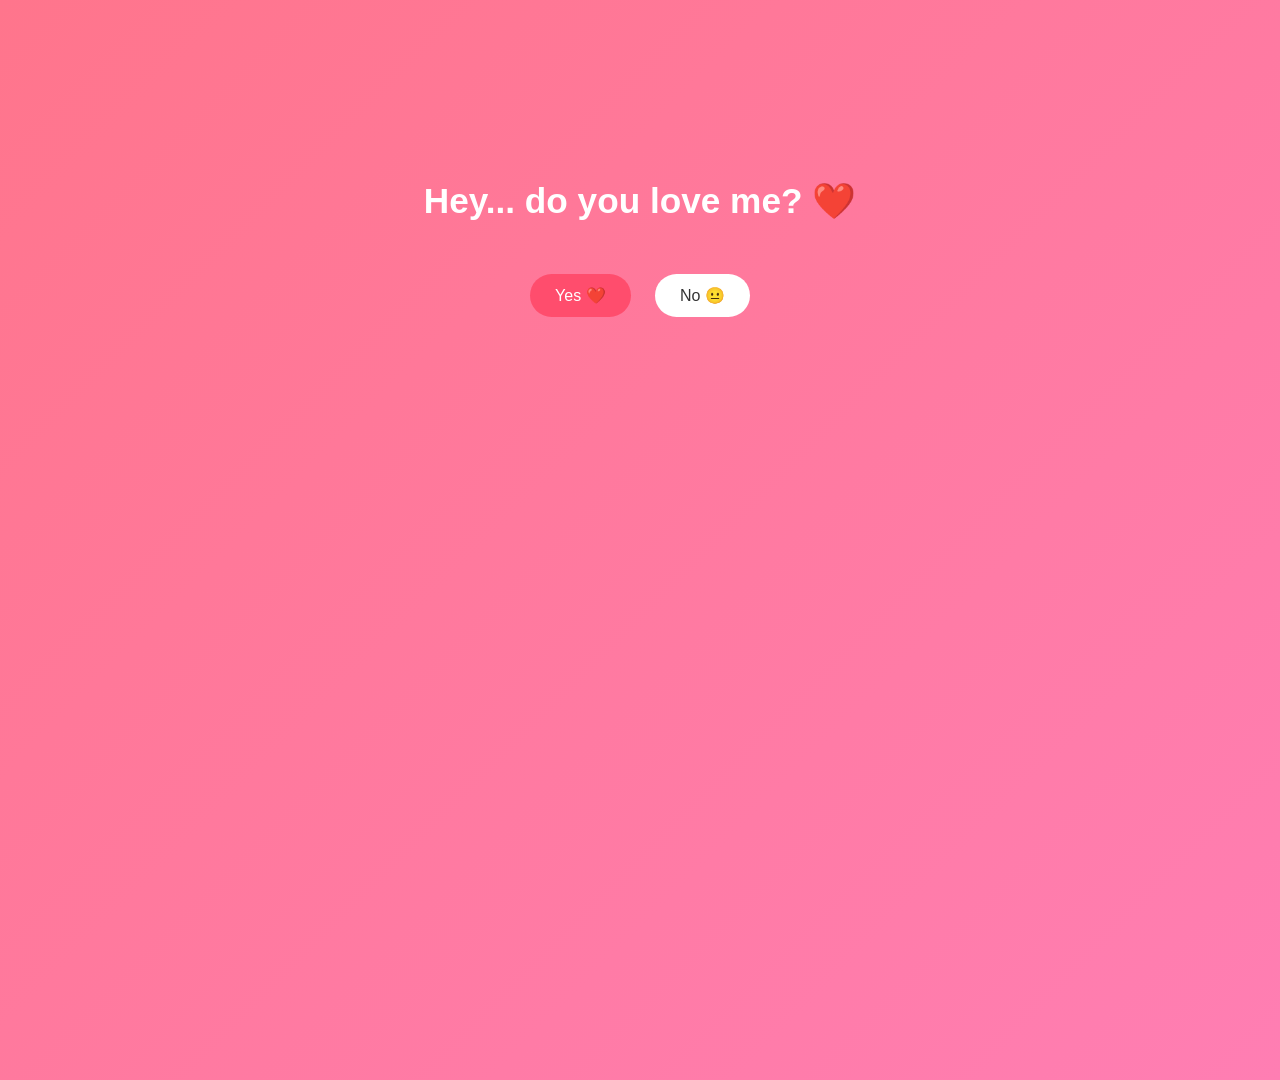
==== index.html @ 9fb58cef "Add files via upload" ====
<!DOCTYPE html>
<html lang="en">
<head>
  <meta charset="UTF-8">
  <title>Hey ❤️</title>
  <link rel="stylesheet" href="style.css">
</head>
<body>

<div class="container">
  <h1 id="question"></h1>

  <div class="buttons">
    <button id="yes">Yes ❤️</button>
    <button id="no">No 😐</button>
  </div>
</div>

<div class="hearts"></div>

<audio id="bgMusic" loop>
  <source src="dekhta.mp3" type="audio/mpeg">
</audio>

<script src="script.js"></script>

</body>
</html>
---- style.css ----
body {
  margin: 0;
  font-family: 'Segoe UI', sans-serif;
  background: linear-gradient(135deg, #ff758c, #ff7eb3);
  height: 100vh;
  overflow: hidden;
}

.container {
  text-align: center;
  margin-top: 20vh;
}

h1 {
  font-size: 2.2rem;
  color: white;
  min-height: 60px;
}

.buttons button {
  padding: 12px 25px;
  margin: 10px;
  border: none;
  border-radius: 30px;
  font-size: 16px;
  cursor: pointer;
}

#yes {
  background: #ff4d6d;
  color: white;
}

#no {
  background: white;
  color: #333;
  position: relative;
}

.hearts span {
  position: absolute;
  animation: floatUp 8s linear infinite;
}

@keyframes floatUp {
  0% { transform: translateY(100vh); opacity: 0; }
  50% { opacity: 1; }
  100% { transform: translateY(-10vh); opacity: 0; }
}
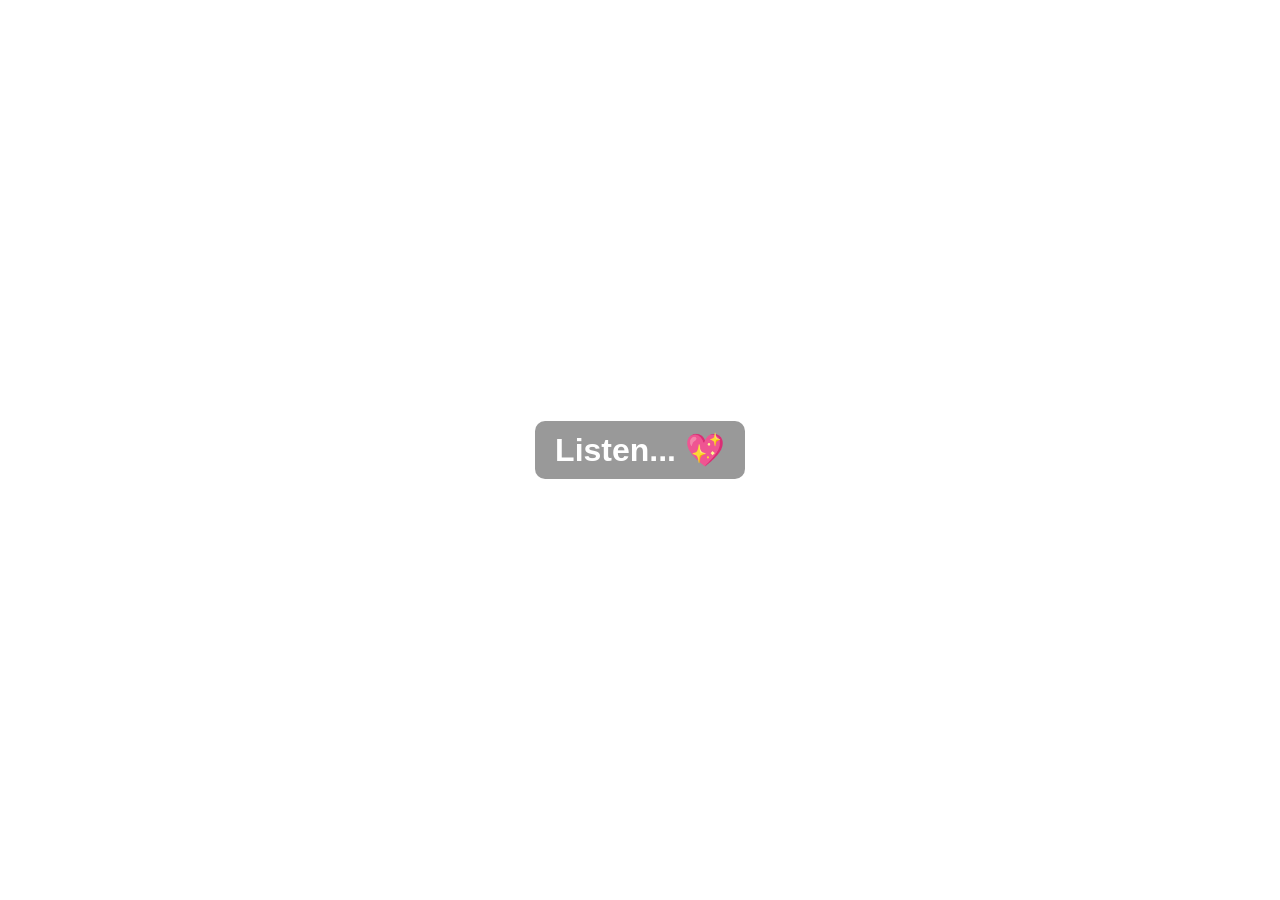
==== commit eb76cf68: "Update index.html" ====
--- a/index.html
+++ b/index.html
@@ -1,28 +1,90 @@
 <!DOCTYPE html>
-<html lang="en">
+<html>
 <head>
-  <meta charset="UTF-8">
-  <title>Hey ❤️</title>
-  <link rel="stylesheet" href="style.css">
+  <title>For You 💖</title>
+  <style>
+    body {
+      margin: 0;
+      background: url('teddy.gif') center center / contain no-repeat;
+      color: white;
+      display: flex;
+      justify-content: center;
+      align-items: center;
+      height: 100vh;
+      font-family: sans-serif;
+      text-align: center;
+      overflow: hidden;
+    }
+
+    h1 {
+      font-size: 2rem;
+      background: rgba(0,0,0,0.4);
+      padding: 10px 20px;
+      border-radius: 10px;
+      white-space: normal;
+    }
+
+    .glow {
+      animation: glow 2s infinite alternate, beat 1s infinite;
+    }
+
+    @keyframes glow {
+      from { text-shadow: 0 0 10px pink; }
+      to { text-shadow: 0 0 40px red; }
+    }
+
+    @keyframes beat {
+      50% { transform: scale(1.05); }
+    }
+  </style>
 </head>
 <body>
 
-<div class="container">
-  <h1 id="question"></h1>
+<h1 id="msg">Listen... 💖</h1>
 
-  <div class="buttons">
-    <button id="yes">Yes ❤️</button>
-    <button id="no">No 😐</button>
-  </div>
-</div>
-
-<div class="hearts"></div>
-
-<audio id="bgMusic" loop>
+<audio id="song1">
   <source src="dekhta.mp3" type="audio/mpeg">
 </audio>
 
-<script src="script.js"></script>
+<audio id="song2">
+  <source src="inkem.mp3" type="audio/mpeg">
+</audio>
+
+<script>
+const msg = document.getElementById("msg");
+const text = "Shree... nenu ninu premisthinnanu na tikkoda 💖";
+let i = 0;
+const song1 = document.getElementById("song1");
+const song2 = document.getElementById("song2");
+
+// ✅ This function will start songs and text typing after YES click
+function startSequence() {
+  // Play first song
+  song1.currentTime = 0;
+  song1.play().catch(() => {});
+
+  // After 5s switch to second song and start typing
+  setTimeout(() => {
+    song1.pause();
+    song2.currentTime = 0;
+    song2.play().catch(() => {});
+    typeWriter();
+  }, 5000);
+}
+
+function typeWriter() {
+  if (i < text.length) {
+    msg.innerHTML += text.charAt(i);
+    i++;
+    setTimeout(typeWriter, 80);
+  } else {
+    msg.classList.add("glow");
+  }
+}
+
+// 🎯 IMPORTANT: Trigger sequence only when user clicks (browser allows autoplay)
+document.body.addEventListener("click", startSequence, { once: true });
+</script>
 
 </body>
-</html>+</html>
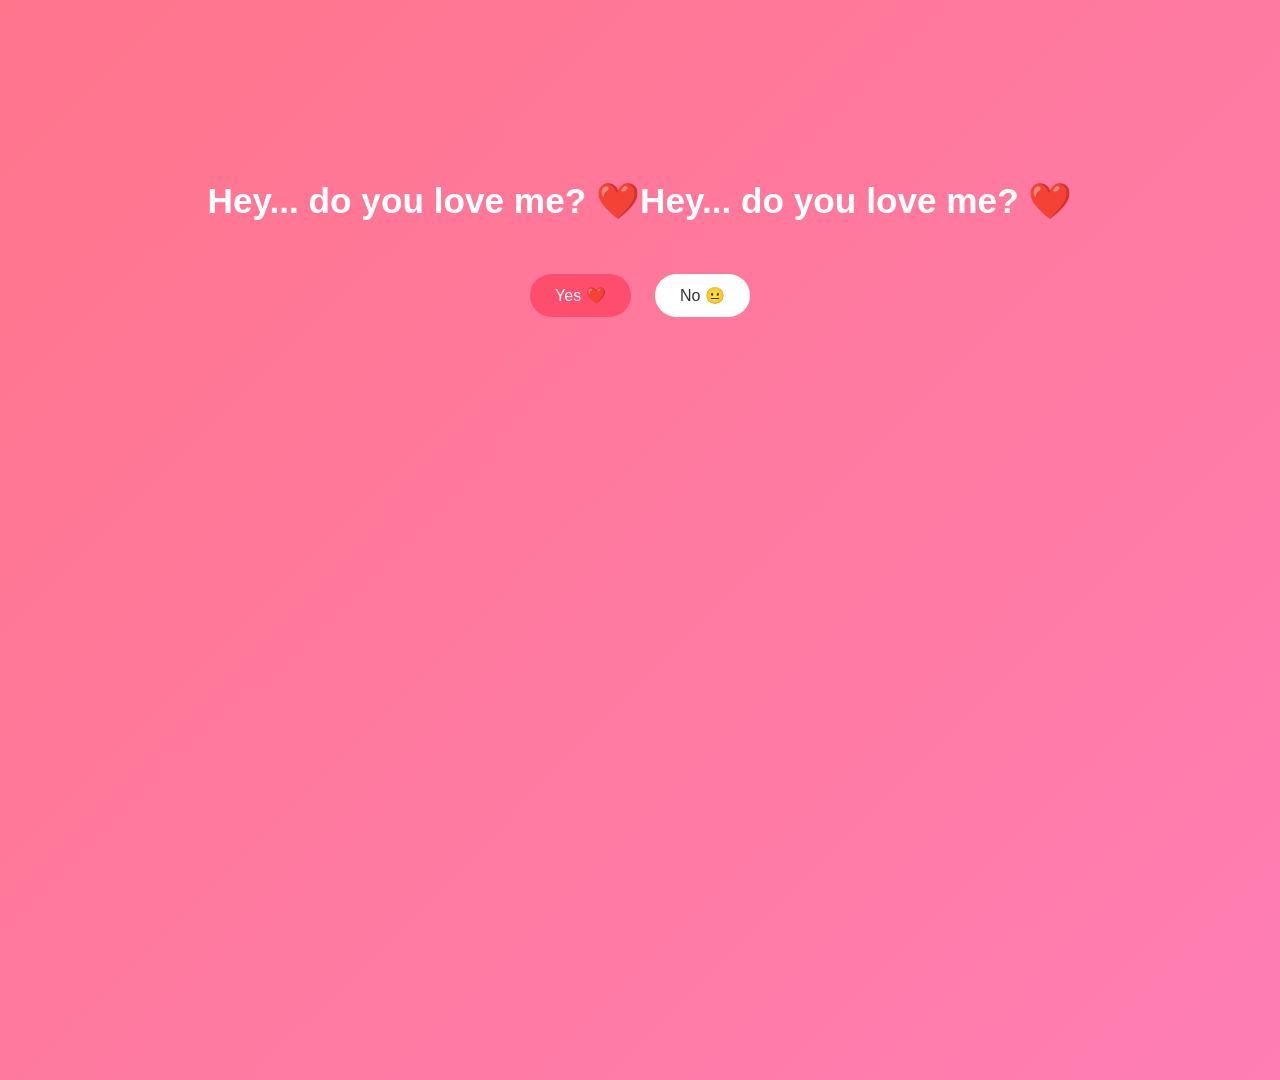
==== commit e6bd8a32: "Update index.html" ====
--- a/index.html
+++ b/index.html
@@ -1,90 +1,27 @@
 <!DOCTYPE html>
-<html>
+<html lang="en">
 <head>
-  <title>For You 💖</title>
-  <style>
-    body {
-      margin: 0;
-      background: url('teddy.gif') center center / contain no-repeat;
-      color: white;
-      display: flex;
-      justify-content: center;
-      align-items: center;
-      height: 100vh;
-      font-family: sans-serif;
-      text-align: center;
-      overflow: hidden;
-    }
-
-    h1 {
-      font-size: 2rem;
-      background: rgba(0,0,0,0.4);
-      padding: 10px 20px;
-      border-radius: 10px;
-      white-space: normal;
-    }
-
-    .glow {
-      animation: glow 2s infinite alternate, beat 1s infinite;
-    }
-
-    @keyframes glow {
-      from { text-shadow: 0 0 10px pink; }
-      to { text-shadow: 0 0 40px red; }
-    }
-
-    @keyframes beat {
-      50% { transform: scale(1.05); }
-    }
-  </style>
+  <meta charset="UTF-8">
+  <title>Hey ❤️</title>
+  <link rel="stylesheet" href="style.css">
 </head>
 <body>
 
-<h1 id="msg">Listen... 💖</h1>
+<div class="container">
+  <h1 id="question">Hey... do you love me? ❤️</h1>
 
-<audio id="song1">
+  <div class="buttons">
+    <button id="yes">Yes ❤️</button>
+    <button id="no">No 😐</button>
+  </div>
+</div>
+
+<div class="hearts"></div>
+
+<audio id="bgMusic" loop>
   <source src="dekhta.mp3" type="audio/mpeg">
 </audio>
 
-<audio id="song2">
-  <source src="inkem.mp3" type="audio/mpeg">
-</audio>
-
-<script>
-const msg = document.getElementById("msg");
-const text = "Shree... nenu ninu premisthinnanu na tikkoda 💖";
-let i = 0;
-const song1 = document.getElementById("song1");
-const song2 = document.getElementById("song2");
-
-// ✅ This function will start songs and text typing after YES click
-function startSequence() {
-  // Play first song
-  song1.currentTime = 0;
-  song1.play().catch(() => {});
-
-  // After 5s switch to second song and start typing
-  setTimeout(() => {
-    song1.pause();
-    song2.currentTime = 0;
-    song2.play().catch(() => {});
-    typeWriter();
-  }, 5000);
-}
-
-function typeWriter() {
-  if (i < text.length) {
-    msg.innerHTML += text.charAt(i);
-    i++;
-    setTimeout(typeWriter, 80);
-  } else {
-    msg.classList.add("glow");
-  }
-}
-
-// 🎯 IMPORTANT: Trigger sequence only when user clicks (browser allows autoplay)
-document.body.addEventListener("click", startSequence, { once: true });
-</script>
-
+<script src="script.js"></script>
 </body>
 </html>
--- a/style.css
+++ b/style.css
@@ -0,0 +1,49 @@
+body {
+  margin: 0;
+  font-family: 'Segoe UI', sans-serif;
+  background: linear-gradient(135deg, #ff758c, #ff7eb3);
+  height: 100vh;
+  overflow: hidden;
+}
+
+.container {
+  text-align: center;
+  margin-top: 20vh;
+}
+
+h1 {
+  font-size: 2.2rem;
+  color: white;
+  min-height: 60px;
+}
+
+.buttons button {
+  padding: 12px 25px;
+  margin: 10px;
+  border: none;
+  border-radius: 30px;
+  font-size: 16px;
+  cursor: pointer;
+}
+
+#yes {
+  background: #ff4d6d;
+  color: white;
+}
+
+#no {
+  background: white;
+  color: #333;
+  position: relative;
+}
+
+.hearts span {
+  position: absolute;
+  animation: floatUp 8s linear infinite;
+}
+
+@keyframes floatUp {
+  0% { transform: translateY(100vh); opacity: 0; }
+  50% { opacity: 1; }
+  100% { transform: translateY(-10vh); opacity: 0; }
+}
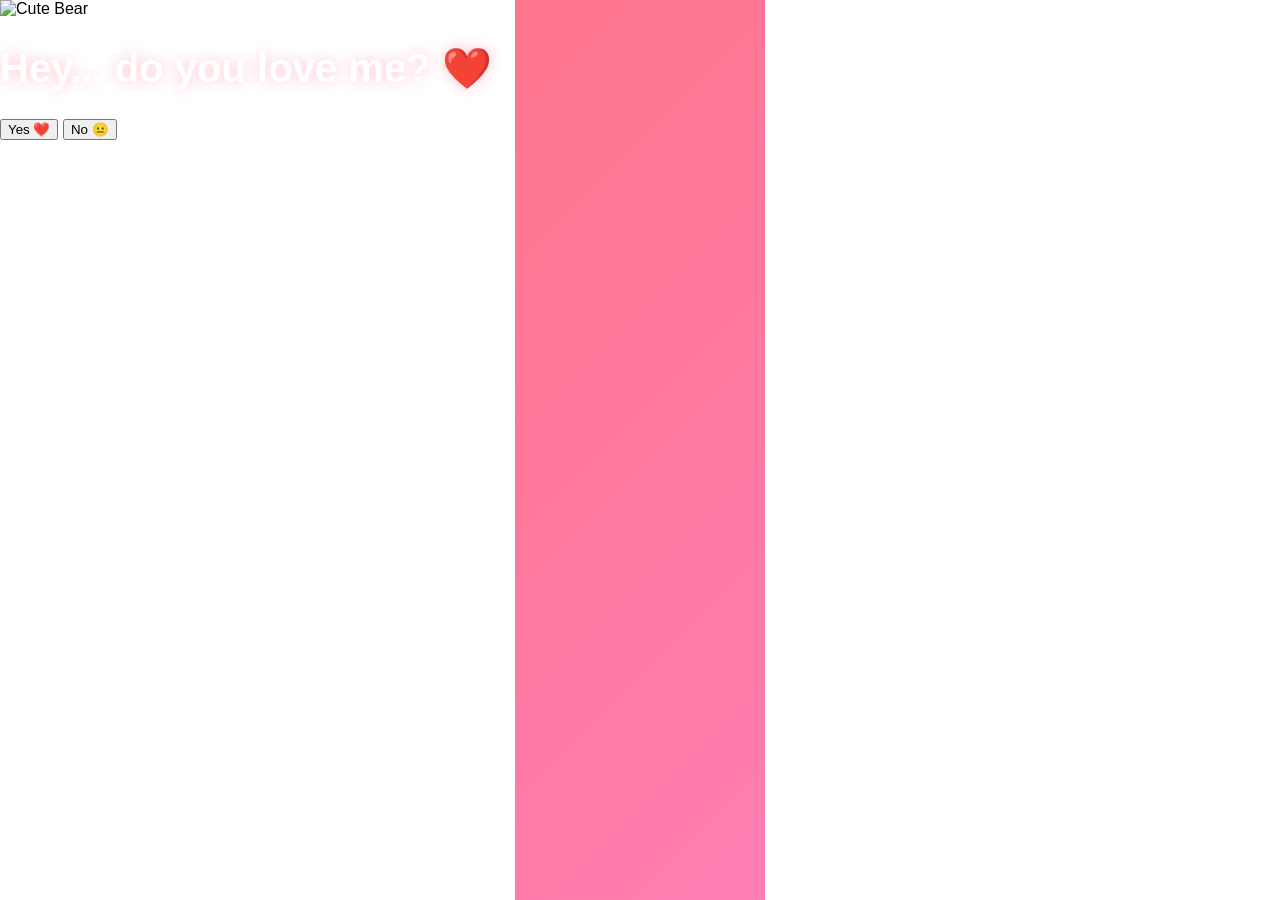
==== commit 7868a677: "Update index.html" ====
--- a/index.html
+++ b/index.html
@@ -1,27 +1,30 @@
 <!DOCTYPE html>
 <html lang="en">
 <head>
-  <meta charset="UTF-8">
-  <title>Hey ❤️</title>
-  <link rel="stylesheet" href="style.css">
+    <meta charset="UTF-8">
+    <meta name="viewport" content="width=device-width, initial-scale=1.0">
+    <title>Hey ❤️</title>
+    <link rel="stylesheet" href="style.css">
 </head>
 <body>
+    <div class="hearts-container" id="hearts-container"></div>
+    
+    <div class="container">
+        <div class="gif-wrapper">
+            <img src="https://media.giphy.com/media/v1.Y2lkPTc5MGI3NjExOHpueG93bm96eXp5eHh4eHh4eHh4eHh4eHh4eHh4eHh4eHh4JmVwPXYxX2ludGVybmFsX2dpZl9ieV9pZCZjdD1n/c76IJLufpN61i/giphy.gif" alt="Cute Bear" id="main-gif">
+        </div>
+        <h1 id="question">Hey... do you love me? ❤️</h1>
 
-<div class="container">
-  <h1 id="question">Hey... do you love me? ❤️</h1>
+        <div class="buttons">
+            <button id="yes">Yes ❤️</button>
+            <button id="no">No 😐</button>
+        </div>
+    </div>
 
-  <div class="buttons">
-    <button id="yes">Yes ❤️</button>
-    <button id="no">No 😐</button>
-  </div>
-</div>
+    <audio id="bgMusic" loop>
+        <source src="dekhta.mp3" type="audio/mpeg">
+    </audio>
 
-<div class="hearts"></div>
-
-<audio id="bgMusic" loop>
-  <source src="dekhta.mp3" type="audio/mpeg">
-</audio>
-
-<script src="script.js"></script>
+    <script src="script.js"></script>
 </body>
 </html>
--- a/style.css
+++ b/style.css
@@ -1,49 +1,57 @@
 body {
   margin: 0;
-  font-family: 'Segoe UI', sans-serif;
-  background: linear-gradient(135deg, #ff758c, #ff7eb3);
   height: 100vh;
   overflow: hidden;
+  font-family: 'Segoe UI', sans-serif;
+
+  /* 💖 background + GIF */
+  background: linear-gradient(135deg, #ff758c, #ff7eb3),
+              url("https://media.tenor.com/6XG1YQvYwzQAAAAC/tatty-teddy-couple.gif");
+
+  background-repeat: no-repeat;
+  background-position: center bottom;
+  background-size: 250px;
 }
 
-.container {
+/* 💖 center text */
+.yes-page {
+  display: flex;
+  justify-content: center;
+  align-items: center;
   text-align: center;
-  margin-top: 20vh;
 }
 
+/* ✨ text */
 h1 {
-  font-size: 2.2rem;
   color: white;
-  min-height: 60px;
+  font-size: 2.5rem;
+  text-shadow: 0 0 15px pink;
 }
 
-.buttons button {
-  padding: 12px 25px;
-  margin: 10px;
-  border: none;
-  border-radius: 30px;
-  font-size: 16px;
-  cursor: pointer;
+/* 💓 glow */
+.final-glow {
+  animation: glow 1.5s infinite alternate, heartbeat 1s infinite;
 }
 
-#yes {
-  background: #ff4d6d;
-  color: white;
+@keyframes glow {
+  from { text-shadow: 0 0 10px pink; }
+  to { text-shadow: 0 0 40px red; }
 }
 
-#no {
-  background: white;
-  color: #333;
-  position: relative;
+@keyframes heartbeat {
+  50% { transform: scale(1.1); }
 }
 
-.hearts span {
+/* 💥 hearts */
+.burst {
   position: absolute;
-  animation: floatUp 8s linear infinite;
+  font-size: 20px;
+  animation: explode 1.5s forwards;
 }
 
-@keyframes floatUp {
-  0% { transform: translateY(100vh); opacity: 0; }
-  50% { opacity: 1; }
-  100% { transform: translateY(-10vh); opacity: 0; }
-}+@keyframes explode {
+  to {
+    transform: translate(var(--x), var(--y)) scale(1.5);
+    opacity: 0;
+  }
+}
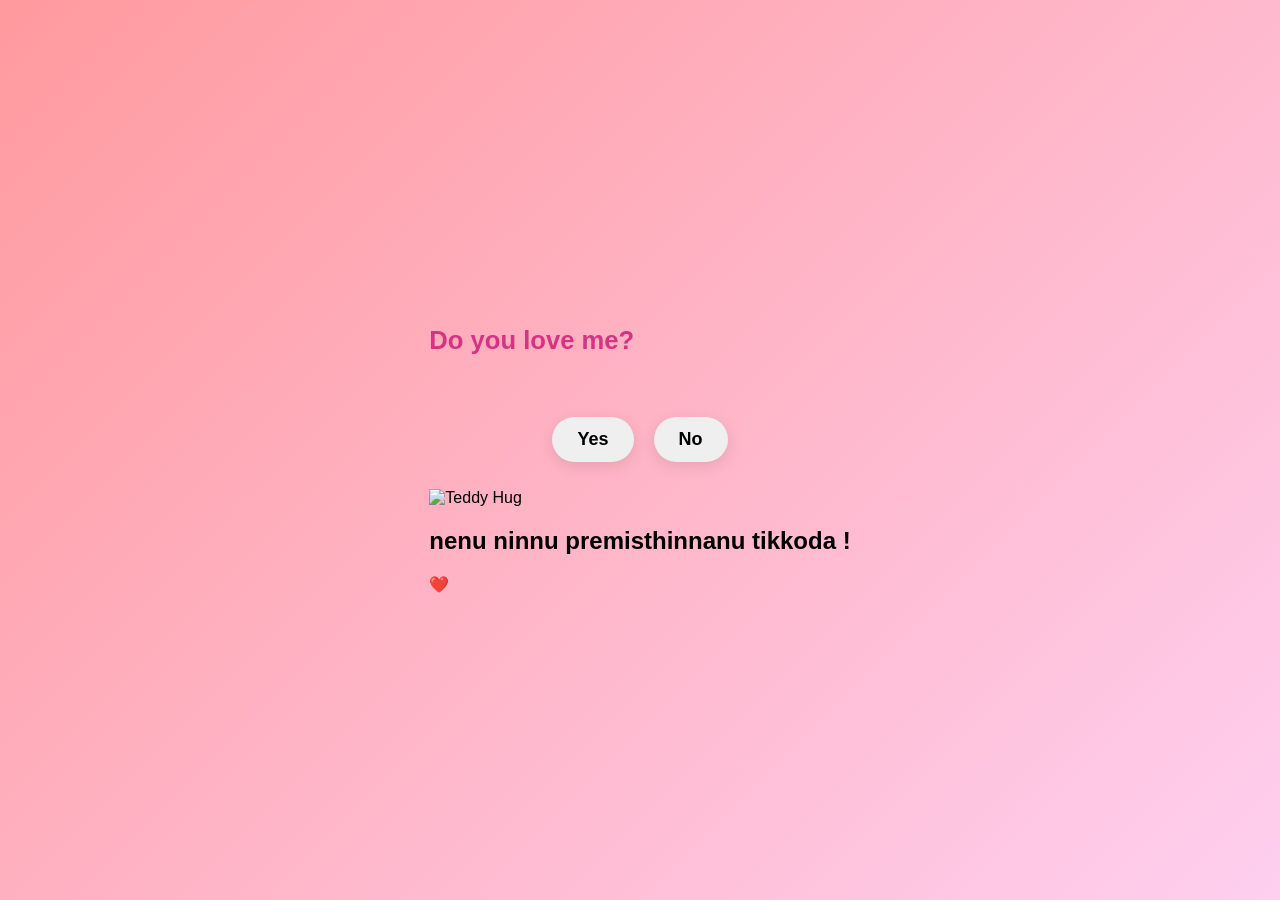
==== commit 1ef8cfdd: "Update index.html" ====
--- a/index.html
+++ b/index.html
@@ -3,27 +3,26 @@
 <head>
     <meta charset="UTF-8">
     <meta name="viewport" content="width=device-width, initial-scale=1.0">
-    <title>Hey ❤️</title>
+    <title>For My Tikkoda ❤️</title>
     <link rel="stylesheet" href="style.css">
 </head>
 <body>
-    <div class="hearts-container" id="hearts-container"></div>
-    
-    <div class="container">
-        <div class="gif-wrapper">
-            <img src="https://media.giphy.com/media/v1.Y2lkPTc5MGI3NjExOHpueG93bm96eXp5eHh4eHh4eHh4eHh4eHh4eHh4eHh4eHh4JmVwPXYxX2ludGVybmFsX2dpZl9ieV9pZCZjdD1n/c76IJLufpN61i/giphy.gif" alt="Cute Bear" id="main-gif">
+
+    <div id="container">
+        <div id="question-section">
+            <h1 class="title">Do you love me?</h1>
+            <div class="buttons">
+                <button id="yesBtn">Yes</button>
+                <button id="noBtn">No</button>
+            </div>
         </div>
-        <h1 id="question">Hey... do you love me? ❤️</h1>
 
-        <div class="buttons">
-            <button id="yes">Yes ❤️</button>
-            <button id="no">No 😐</button>
+        <div id="success-section" class="hidden">
+            <img src="https://media.giphy.com/media/v1.Y2lkPTc5MGI3NjExOHpueWp4eXpueWp4eXpueWp4eXpueWp4eXpueWp4eXpueWp4eCZlcD12MV9pbnRlcm5hbF9naWZfYnlfaWQmY3Q9cw/MDJ9Ibh3vUzXm206Qx/giphy.gif" alt="Teddy Hug" class="main-gif">
+            <h2 class="message">nenu ninnu premisthinnanu tikkoda !</h2>
+            <div class="heart-icon">❤️</div>
         </div>
     </div>
-
-    <audio id="bgMusic" loop>
-        <source src="dekhta.mp3" type="audio/mpeg">
-    </audio>
 
     <script src="script.js"></script>
 </body>
--- a/style.css
+++ b/style.css
@@ -1,57 +1,80 @@
 body {
-  margin: 0;
-  height: 100vh;
-  overflow: hidden;
-  font-family: 'Segoe UI', sans-serif;
-
-  /* 💖 background + GIF */
-  background: linear-gradient(135deg, #ff758c, #ff7eb3),
-              url("https://media.tenor.com/6XG1YQvYwzQAAAAC/tatty-teddy-couple.gif");
-
-  background-repeat: no-repeat;
-  background-position: center bottom;
-  background-size: 250px;
+    margin: 0;
+    padding: 0;
+    display: flex;
+    justify-content: center;
+    align-items: center;
+    height: 100vh;
+    background: linear-gradient(135deg, #ff9a9e 0%, #fecfef 100%);
+    font-family: 'Poppins', sans-serif;
+    overflow: hidden;
 }
 
-/* 💖 center text */
-.yes-page {
-  display: flex;
-  justify-content: center;
-  align-items: center;
-  text-align: center;
+.container {
+    background: rgba(255, 255, 255, 0.9);
+    padding: 2.5rem;
+    border-radius: 30px;
+    box-shadow: 0 15px 35px rgba(0, 0, 0, 0.1);
+    text-align: center;
+    z-index: 10;
+    max-width: 400px;
+    width: 90%;
+    transition: all 0.5s ease;
 }
 
-/* ✨ text */
-h1 {
-  color: white;
-  font-size: 2.5rem;
-  text-shadow: 0 0 15px pink;
+.gif-wrapper img {
+    width: 180px;
+    border-radius: 15px;
+    margin-bottom: 20px;
 }
 
-/* 💓 glow */
-.final-glow {
-  animation: glow 1.5s infinite alternate, heartbeat 1s infinite;
+h1 {
+    color: #d63384;
+    font-size: 1.6rem;
+    margin-bottom: 30px;
+    line-height: 1.4;
 }
 
-@keyframes glow {
-  from { text-shadow: 0 0 10px pink; }
-  to { text-shadow: 0 0 40px red; }
+.buttons {
+    display: flex;
+    justify-content: center;
+    align-items: center;
+    gap: 20px;
+    min-height: 100px;
 }
 
-@keyframes heartbeat {
-  50% { transform: scale(1.1); }
+button {
+    padding: 12px 25px;
+    font-size: 18px;
+    font-weight: 600;
+    border: none;
+    border-radius: 50px;
+    cursor: pointer;
+    transition: all 0.2s ease;
+    box-shadow: 0 4px 15px rgba(0,0,0,0.1);
 }
 
-/* 💥 hearts */
-.burst {
-  position: absolute;
-  font-size: 20px;
-  animation: explode 1.5s forwards;
+#yes {
+    background-color: #ff4d6d;
+    color: white;
+    z-index: 20;
 }
 
-@keyframes explode {
-  to {
-    transform: translate(var(--x), var(--y)) scale(1.5);
-    opacity: 0;
-  }
+#no {
+    background-color: #6c757d;
+    color: white;
+    transition: 0.1s;
 }
+
+/* Floating Hearts */
+.heart {
+    position: absolute;
+    color: rgba(255, 105, 180, 0.4);
+    pointer-events: none;
+    animation: float 4s linear infinite;
+}
+
+@keyframes float {
+    0% { transform: translateY(100vh) scale(0); opacity: 1; }
+    100% { transform: translateY(-10vh) scale(1.5); opacity: 0; }
+}
